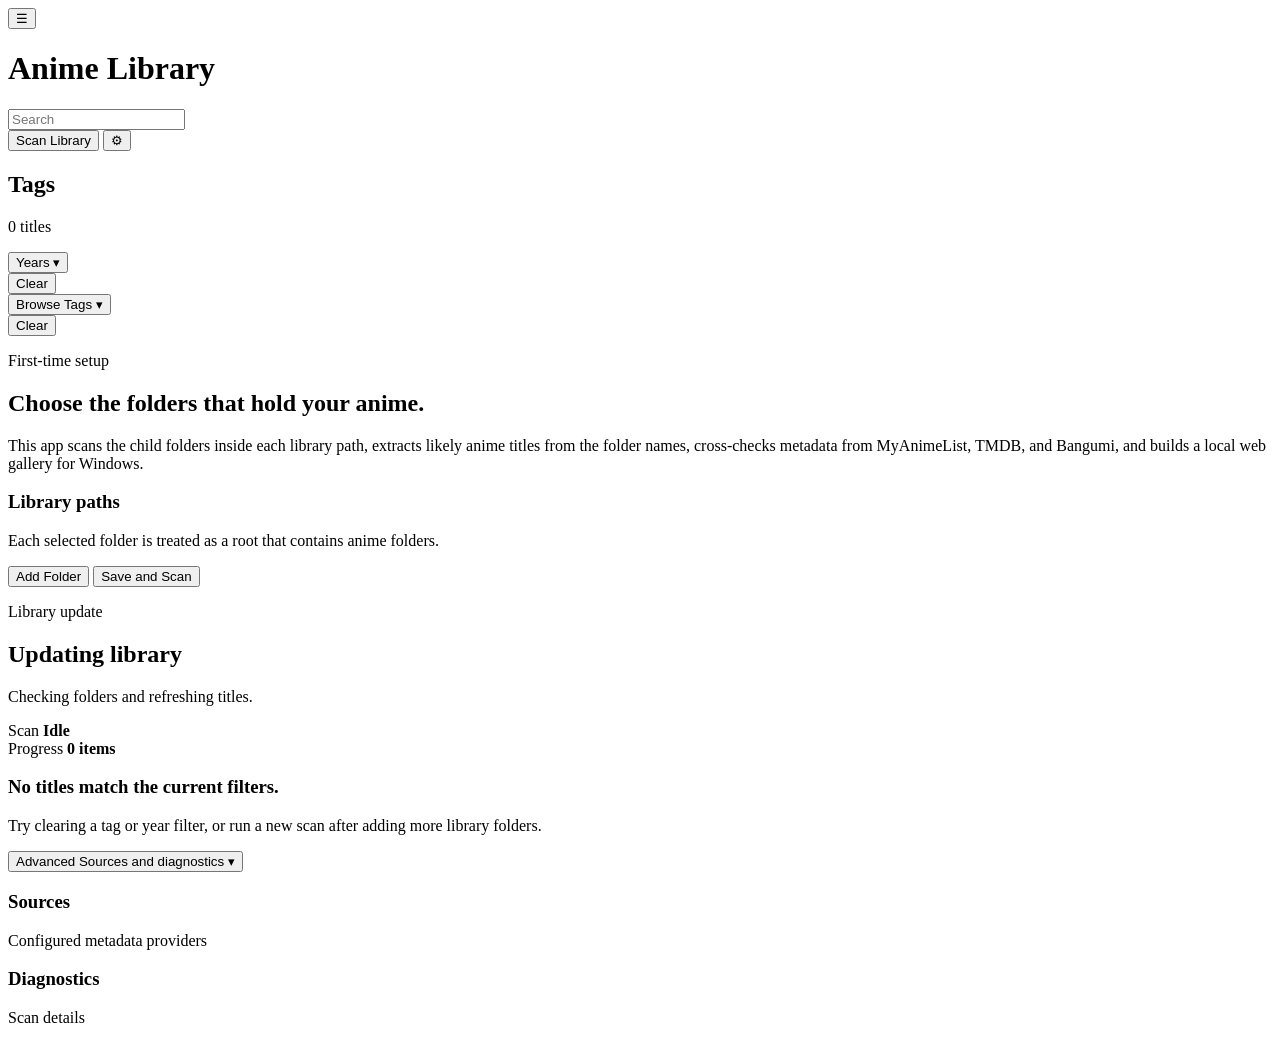
==== Media Library/anime_library/static/index.html @ c93b2288 "Add files via upload" ====
<!doctype html>
<html lang="en">
  <head>
    <meta charset="utf-8" />
    <meta name="viewport" content="width=device-width, initial-scale=1" />
    <title>Anime Library</title>
    <link rel="stylesheet" href="/styles.css?v=20260406e" />
  </head>
  <body>
    <div class="ambient ambient-one"></div>
    <div class="ambient ambient-two"></div>
    <div class="app-shell" id="appShell">
      <header class="top-bar panel">
        <div class="brand-block">
          <button class="icon-button" id="filterToggle" title="Toggle filters" aria-expanded="true">☰</button>
          <div>
            <h1>Anime Library</h1>
          </div>
        </div>
        <div class="header-actions">
          <label class="search-shell">
            <input id="searchInput" type="search" placeholder="Search" aria-label="Search" />
          </label>
          <div class="header-button-row">
            <button class="pill-button tonal" id="scanButton">Scan Library</button>
            <button class="icon-button gear-button" id="settingsButton" title="Open settings" aria-label="Open settings">⚙</button>
          </div>
        </div>
      </header>

      <div class="layout-shell" id="layoutShell">
        <aside class="filter-drawer panel" id="filterDrawer">
          <div class="section-heading filter-heading">
            <h2>Tags</h2>
            <p id="libraryStats">0 titles</p>
          </div>
          <section class="filter-group collapsible-filter" id="yearsFilterSection">
            <button class="filter-group-toggle" id="yearsToggleButton" type="button" aria-expanded="true">
              <span>Years</span>
              <span class="filter-toggle-indicator" id="yearsToggleIndicator">▾</span>
            </button>
            <div class="filter-group-body" id="yearsGroupBody">
              <div class="filter-group-header">
                <button class="text-button" id="clearYearsButton">Clear</button>
              </div>
              <div class="chip-stack" id="yearChips"></div>
            </div>
          </section>
          <section class="filter-group collapsible-filter" id="tagsFilterSection">
            <button class="filter-group-toggle" id="tagsToggleButton" type="button" aria-expanded="true">
              <span>Browse Tags</span>
              <span class="filter-toggle-indicator" id="tagsToggleIndicator">▾</span>
            </button>
            <div class="filter-group-body" id="tagsGroupBody">
              <div class="filter-group-header">
                <button class="text-button" id="clearTagsButton">Clear</button>
              </div>
              <div class="chip-stack" id="tagChips"></div>
            </div>
          </section>
        </aside>

        <main class="main-stage">
          <section class="setup-view panel hidden" id="setupView">
            <div class="setup-copy">
              <p class="eyebrow">First-time setup</p>
              <h2>Choose the folders that hold your anime.</h2>
              <p>
                This app scans the child folders inside each library path, extracts likely anime titles from the
                folder names, cross-checks metadata from MyAnimeList, TMDB, and Bangumi, and builds a local web
                gallery for Windows.
              </p>
            </div>
            <div class="path-picker panel subtle">
              <div class="section-heading">
                <h3>Library paths</h3>
                <p>Each selected folder is treated as a root that contains anime folders.</p>
              </div>
              <div class="path-list" id="setupPathList"></div>
              <div class="button-row">
                <button class="pill-button tonal" id="setupAddPathButton">Add Folder</button>
                <button class="pill-button" id="setupStartButton">Save and Scan</button>
              </div>
            </div>
          </section>

          <section class="library-view hidden" id="libraryView">
            <section class="hero-card panel scan-banner-hidden" id="heroCard" aria-hidden="true">
              <div>
                <p class="eyebrow">Library update</p>
                <h2 id="heroTitle">Updating library</h2>
                <p id="heroSubtitle">
                  Checking folders and refreshing titles.
                </p>
              </div>
              <div class="status-cluster">
                <div class="status-pill">
                  <span class="status-label">Scan</span>
                  <strong id="scanMessage">Idle</strong>
                </div>
                <div class="status-pill">
                  <span class="status-label" id="secondaryStatusLabel">Progress</span>
                  <strong id="visibleCount">0 items</strong>
                </div>
              </div>
            </section>

            <section class="gallery-view" id="galleryView">
              <div class="poster-grid" id="posterGrid"></div>
              <div class="empty-state hidden panel" id="emptyState">
                <h3>No titles match the current filters.</h3>
                <p>Try clearing a tag or year filter, or run a new scan after adding more library folders.</p>
              </div>
            </section>

            <section class="advanced-panel panel subtle" id="advancedPanel">
              <button class="advanced-toggle" id="advancedToggleButton" type="button" aria-expanded="false">
                <span class="advanced-title">Advanced</span>
                <span class="advanced-summary" id="advancedSummary">Sources and diagnostics</span>
                <span class="filter-toggle-indicator" id="advancedToggleIndicator">▾</span>
              </button>
              <div class="advanced-body hidden" id="advancedBody">
                <section class="advanced-block">
                  <div class="section-heading">
                    <h3>Sources</h3>
                    <p>Configured metadata providers</p>
                  </div>
                  <div class="source-stack" id="sourceAvailability"></div>
                </section>
                <section class="advanced-block diagnostics-card" id="diagnosticsCard">
                  <div class="section-heading">
                    <h3>Diagnostics</h3>
                    <p id="diagnosticsSummary">Scan details</p>
                  </div>
                  <p id="scanErrorText"></p>
                  <pre class="log-panel compact" id="diagnosticsLogs"></pre>
                </section>
              </div>
            </section>
          </section>
        </main>
      </div>
    </div>

    <div class="detail-overlay hidden" id="detailOverlay">
      <div class="detail-backdrop" id="detailBackdrop"></div>
      <section class="detail-modal panel" id="detailModal"></section>
    </div>

    <script src="/app.js?v=20260406e"></script>
  </body>
</html>
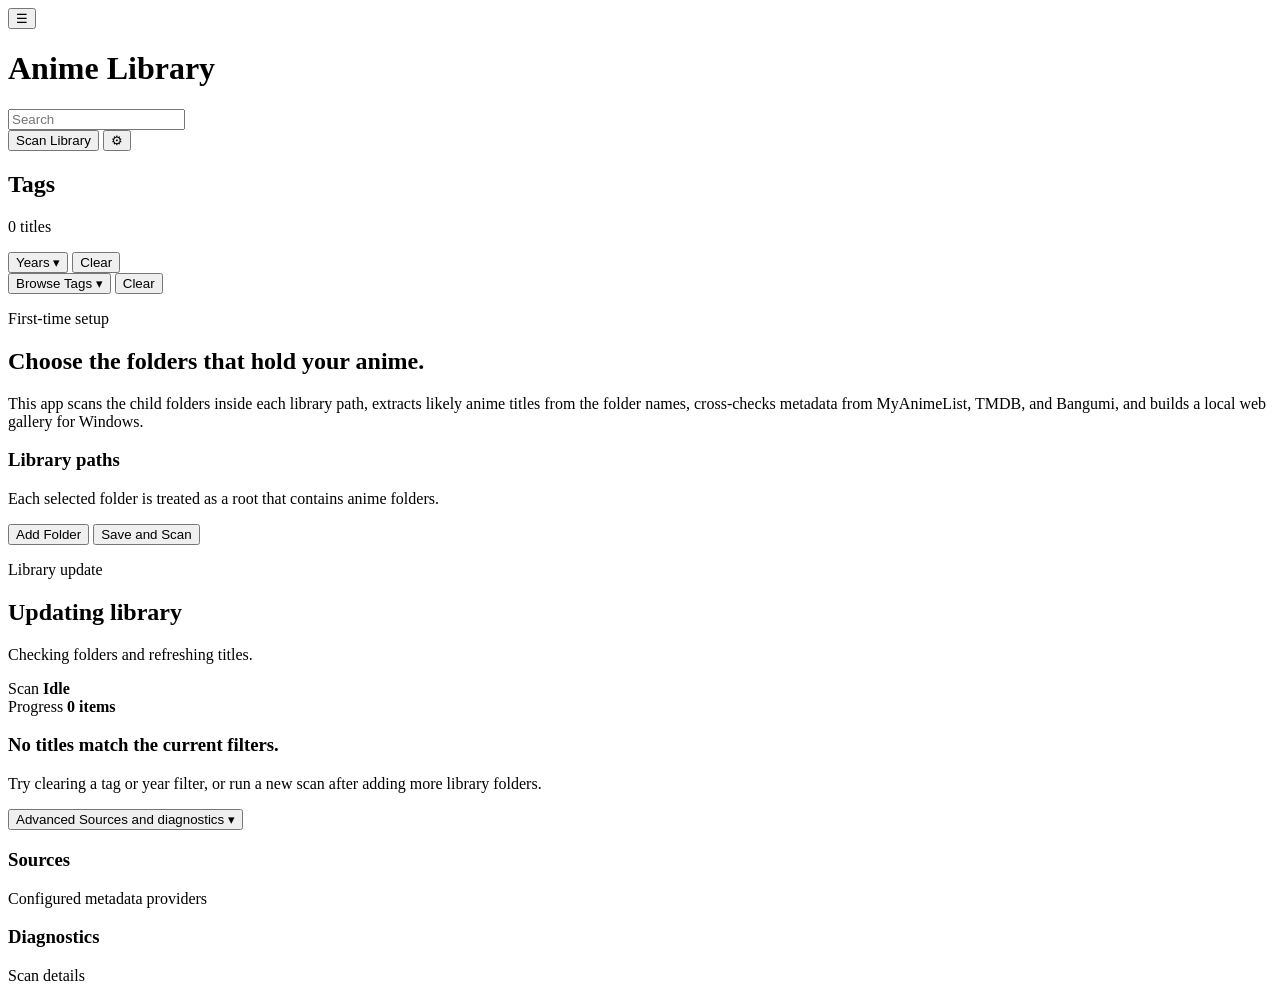
==== commit 37c5f246: "Fix dark-mode filter controls: align Clear button with toggle and improve button visibility" ====
--- a/Media Library/anime_library/static/index.html
+++ b/Media Library/anime_library/static/index.html
@@ -35,26 +35,26 @@
             <p id="libraryStats">0 titles</p>
           </div>
           <section class="filter-group collapsible-filter" id="yearsFilterSection">
-            <button class="filter-group-toggle" id="yearsToggleButton" type="button" aria-expanded="true">
-              <span>Years</span>
-              <span class="filter-toggle-indicator" id="yearsToggleIndicator">▾</span>
-            </button>
+            <div class="filter-group-header">
+              <button class="filter-group-toggle" id="yearsToggleButton" type="button" aria-expanded="true">
+                <span>Years</span>
+                <span class="filter-toggle-indicator" id="yearsToggleIndicator">▾</span>
+              </button>
+              <button class="text-button" id="clearYearsButton">Clear</button>
+            </div>
             <div class="filter-group-body" id="yearsGroupBody">
-              <div class="filter-group-header">
-                <button class="text-button" id="clearYearsButton">Clear</button>
-              </div>
               <div class="chip-stack" id="yearChips"></div>
             </div>
           </section>
           <section class="filter-group collapsible-filter" id="tagsFilterSection">
-            <button class="filter-group-toggle" id="tagsToggleButton" type="button" aria-expanded="true">
-              <span>Browse Tags</span>
-              <span class="filter-toggle-indicator" id="tagsToggleIndicator">▾</span>
-            </button>
+            <div class="filter-group-header">
+              <button class="filter-group-toggle" id="tagsToggleButton" type="button" aria-expanded="true">
+                <span>Browse Tags</span>
+                <span class="filter-toggle-indicator" id="tagsToggleIndicator">▾</span>
+              </button>
+              <button class="text-button" id="clearTagsButton">Clear</button>
+            </div>
             <div class="filter-group-body" id="tagsGroupBody">
-              <div class="filter-group-header">
-                <button class="text-button" id="clearTagsButton">Clear</button>
-              </div>
               <div class="chip-stack" id="tagChips"></div>
             </div>
           </section>
